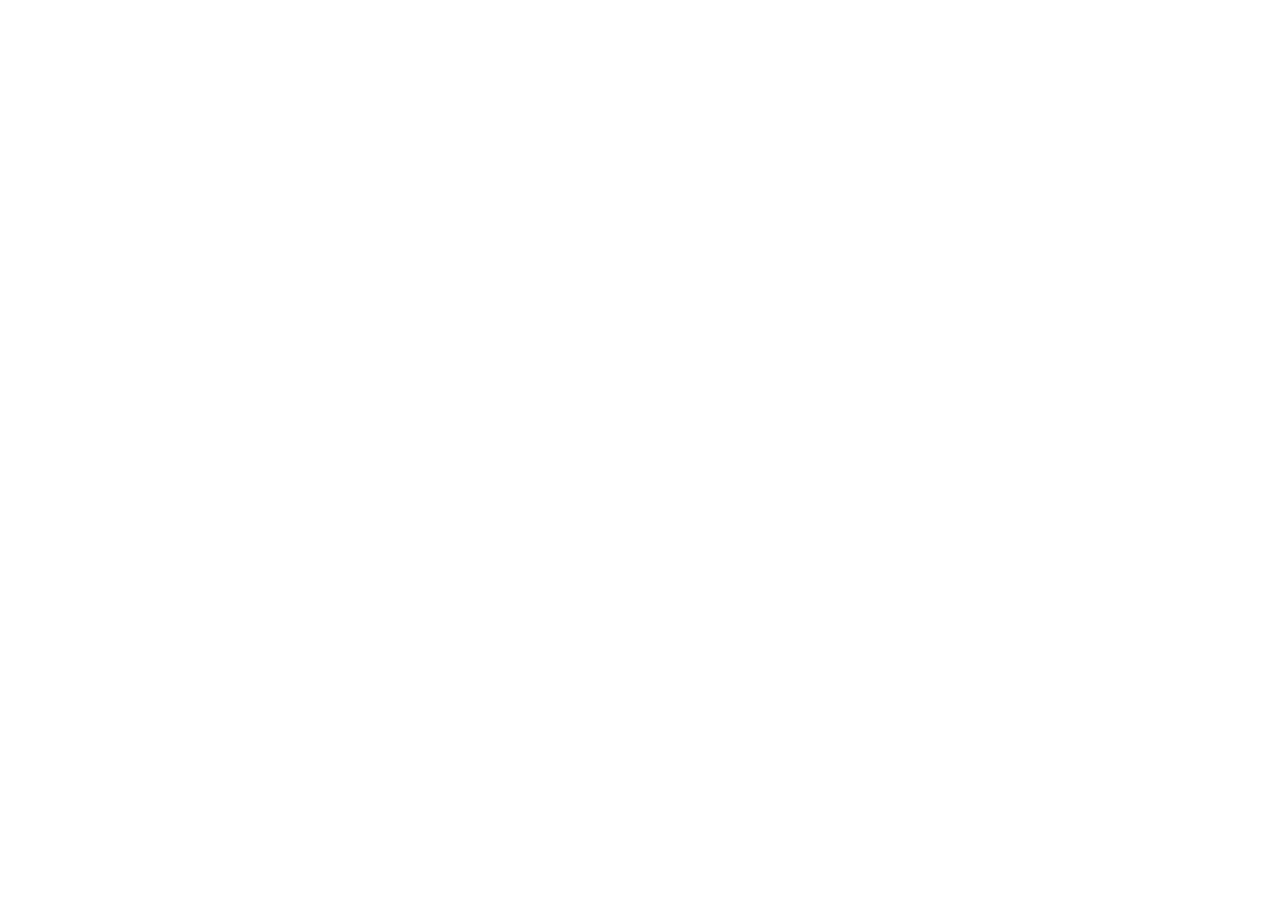
==== favourite.html @ eb2d02dd "added google font cdn link in order to use specific fonts that meet topography requirement of the si" ====
<!DOCTYPE html>
<html lang="en">
<head>
    <meta charset="UTF-8">
    <meta name="viewport" content="width=device-width, initial-scale=1.0">
    <title>Favourites</title>
 <link rel="stylesheet" href="/styles/favourites.css">
 <link href="https://fonts.googleapis.com/css2?family=Lora:wght@600;700&family=Montserrat:wght@500;600;700&family=Open+Sans:wght@400;600&display=swap" rel="stylesheet">
</head>
<body>
    
    <script type="module" src="/Controllers/favourites.js"></script>
</body>
</html>
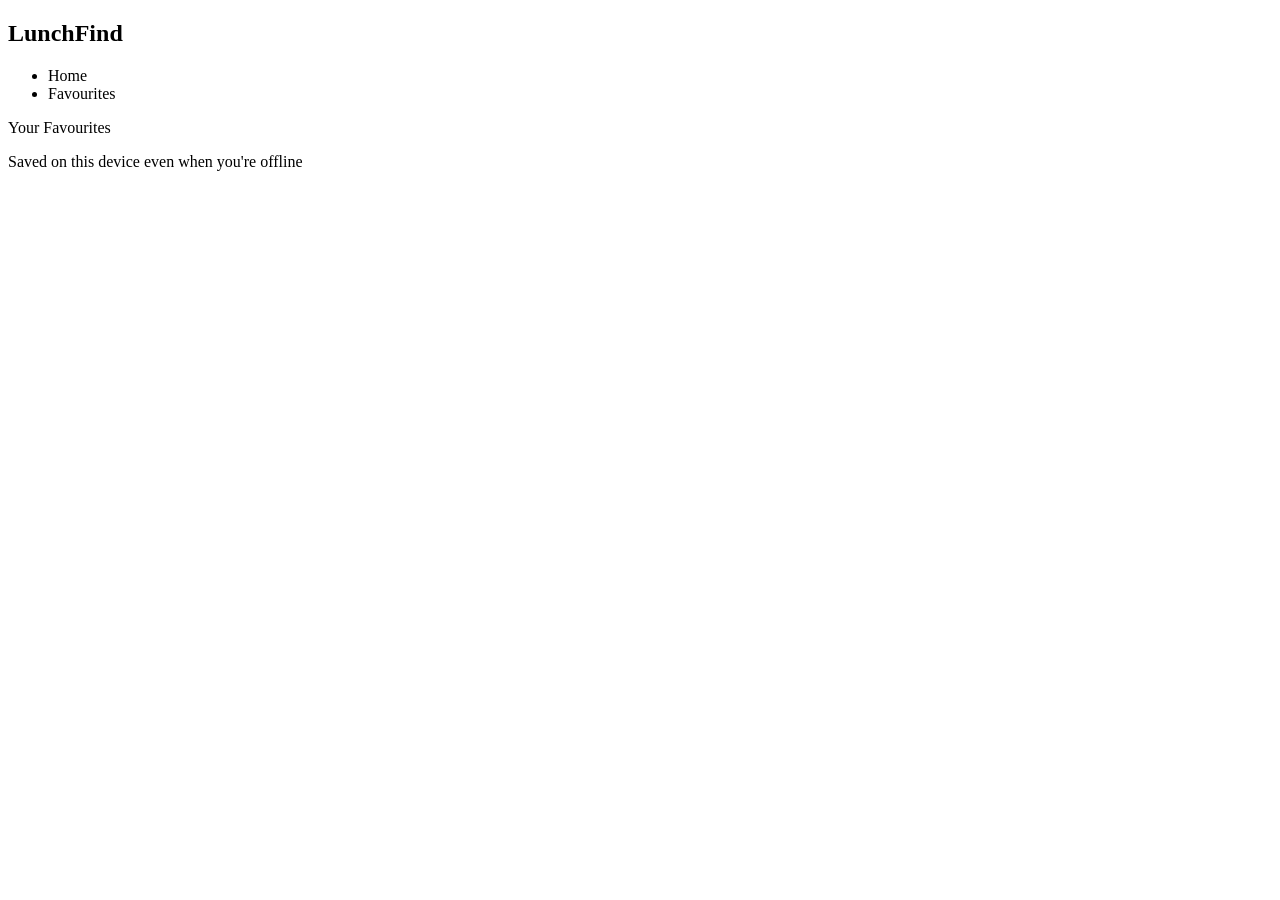
==== commit 59417a96: "added favourites button to all the recipes searched from api and updated favourites html page" ====
--- a/favourite.html
+++ b/favourite.html
@@ -8,7 +8,28 @@
  <link href="https://fonts.googleapis.com/css2?family=Lora:wght@600;700&family=Montserrat:wght@500;600;700&family=Open+Sans:wght@400;600&display=swap" rel="stylesheet">
 </head>
 <body>
-    
+   <nav>
+        <h1>LunchFind</h1>
+        <ul>
+            <li>Home</li>
+            <li>Favourites</li>
+        </ul>
+    </nav>
+
+    <main>
+        <header>
+        <section>
+            <div></div>
+            <p>Your Favourites</p>
+            <p>Saved on this device even when you're offline</p>
+        </section>
+    </header>
+
+    <p class="favourites-number"></p>
+     <section class="recipes-container">
+
+       </section>
+    </main>
     <script type="module" src="/Controllers/favourites.js"></script>
 </body>
 </html>
--- a/styles/favourites.css
+++ b/styles/favourites.css
@@ -0,0 +1,77 @@
+:root {
+  /* ---------- Colours ---------- */
+  /* 60%: white and light gray (backgrounds, cards) */
+  --white: #FFFFFF;
+  --gray-100: #F4F4F4;      /* cards, panels */
+  --gray-200: #E5E5E5;      /* card borders, dividers */
+  --gray-300: #CFCFCF;      /* chip, input and round-button borders */
+  --skeleton: #E0E0E0;      /* loading placeholders */
+
+  /* 30%: deep charcoal (text, headline panel) */
+  --charcoal: #2F0505;
+  --muted: #6E5555;         /* labels, captions, secondary text */
+  --on-charcoal-soft: #EBD9D9;  /* subtitle text on the charcoal panel */
+
+  /* 10%: crimson accent (buttons, active chip, saved heart) */
+  --crimson: #CC1B1B;
+
+  /* Overlays and shadows */
+  --heart-bg: rgba(255, 255, 255, 0.94);
+  --shadow-heart: 0 2px 8px rgba(47, 5, 5, 0.2);
+  --shadow-arrow: 0 4px 14px rgba(47, 5, 5, 0.3);
+  --focus-ring: 3px solid var(--charcoal);
+
+  /* Placeholder food tones (replaced by real photos) */
+  --food-1: #8C4A1F;
+  --food-2: #6B2F1A;
+  --food-3: #A4521F;
+  --food-4: #5C3D2E;
+  --food-5: #9A6A3A;
+  --food-6: #7A3B1E;
+
+  /* ---------- Font families ---------- */
+  --font-display: 'Lora', Georgia, serif;          /* headlines */
+  --font-ui: 'Montserrat', sans-serif;             /* nav, buttons, chips, labels */
+  --font-body: 'Open Sans', sans-serif;            /* reading text */
+
+  /* ---------- Font weights ---------- */
+  --fw-regular: 400;   /* Open Sans body */
+  --fw-medium: 500;    /* Montserrat chips */
+  --fw-semibold: 600;  /* nav links, labels, active chip, Open Sans emphasis */
+  --fw-bold: 700;      /* Lora headlines, buttons */
+
+  /* ---------- Font sizes ---------- */
+  --fs-hero: clamp(36px, 6vw, 64px);   /* home headline */
+  --fs-modal-title: 52px;              /* recipe name in the modal */
+  --fs-section: 36px;                  /* "Search all recipes" */
+  --fs-state-title: 26px;              /* empty and error titles */
+  --fs-logo: 24px;
+  --fs-subheading: 24px;               /* "Ingredients", "Method" */
+  --fs-card-title: 22px;
+  --fs-lead: 18px;                     /* hero subtitle */
+  --fs-body: 16px;                     /* default text, input */
+  --fs-ui: 15px;                       /* buttons, chips, nav links */
+  --fs-caption: 13px;
+  --fs-label: 12px;                    /* uppercase labels */
+
+  /* ---------- Line heights and letter spacing ---------- */
+  --lh-heading: 1.05;
+  --lh-body: 1.5;
+  --ls-heading: -0.01em;
+  --ls-label: 0.06em;
+
+  /* ---------- Corner radii ---------- */
+  --radius-skeleton: 12px;
+  --radius-card: 20px;
+  --radius-panel: 24px;
+  --radius-hero: 28px;
+  --radius-pill: 999px;
+
+  /* ---------- Layout ---------- */
+  --page-max: 1200px;
+  --page-gutter: 24px;
+  --grid-gap: 24px;
+  --card-min: 300px;                   /* result grid: 3 columns on desktop */
+  --tap-target: 44px;                  /* minimum size for buttons, chips, hearts */
+  --carousel-height: clamp(240px, 42vw, 520px);
+}
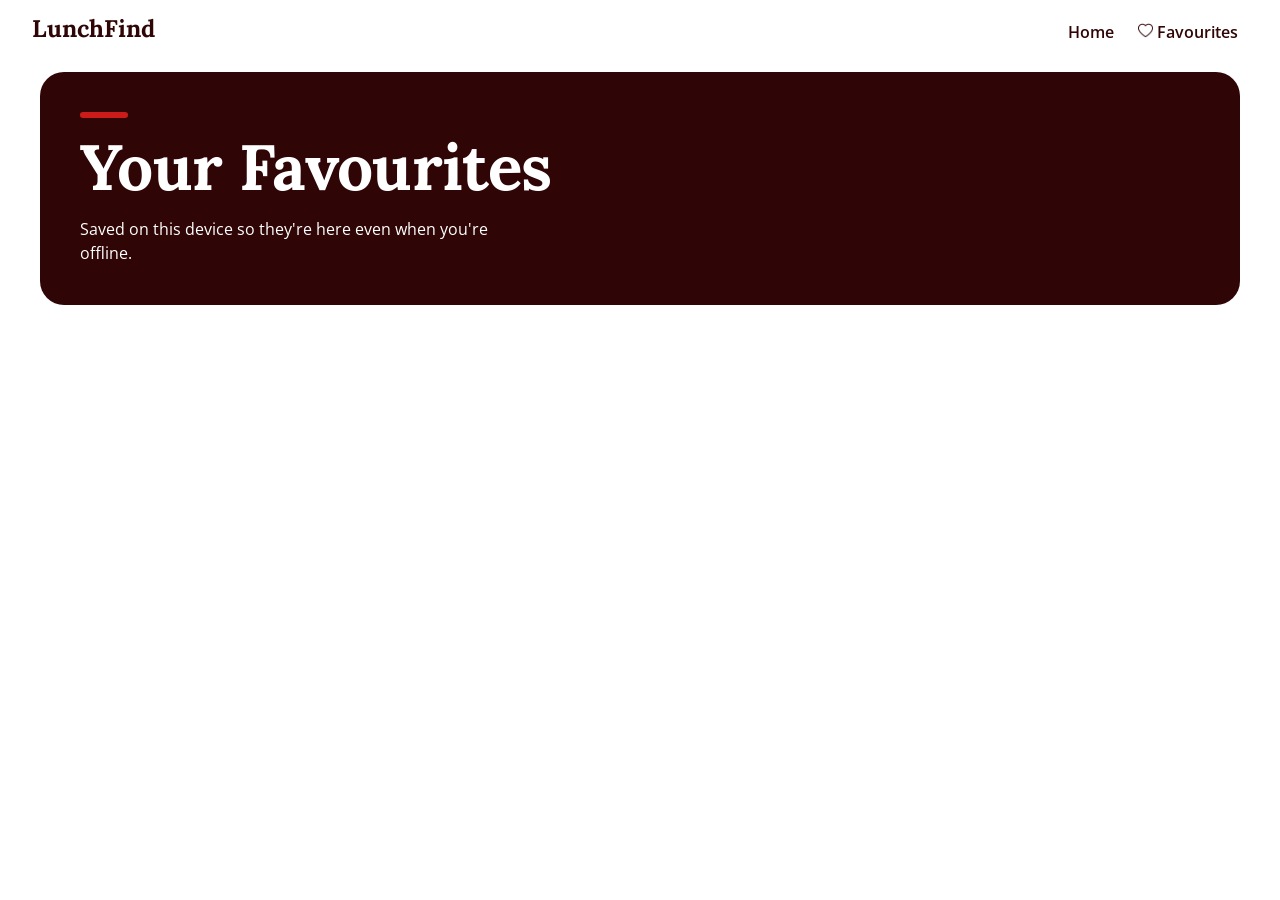
==== commit c4adc8bf: "added navigation bar and main header section to favourites page" ====
--- a/favourite.html
+++ b/favourite.html
@@ -8,26 +8,27 @@
  <link href="https://fonts.googleapis.com/css2?family=Lora:wght@600;700&family=Montserrat:wght@500;600;700&family=Open+Sans:wght@400;600&display=swap" rel="stylesheet">
 </head>
 <body>
-   <nav>
+  <nav>
         <h1>LunchFind</h1>
         <ul>
-            <li>Home</li>
-            <li>Favourites</li>
+            <li><a href="index.html">Home</a></li>
+            <li><a href="favourite.html"><img src="/image/heart5.png" alt="nav-favourite-icon"> Favourites</a></li>
         </ul>
+        <button class="sidebar-toggleOn"><img src="/image/hamburger (1).png" alt="hamburger-icon"></button>
     </nav>
-
+    
     <main>
         <header>
         <section>
             <div></div>
-            <p>Your Favourites</p>
-            <p>Saved on this device even when you're offline</p>
+            <h2>Your Favourites</h2>
+            <p>Saved on this device so they're here even when you're offline.</p>
         </section>
     </header>
 
     <p class="favourites-number"></p>
      <section class="recipes-container">
-
+     
        </section>
     </main>
     <script type="module" src="/Controllers/favourites.js"></script>
--- a/styles/favourites.css
+++ b/styles/favourites.css
@@ -74,4 +74,93 @@
   --card-min: 300px;                   /* result grid: 3 columns on desktop */
   --tap-target: 44px;                  /* minimum size for buttons, chips, hearts */
   --carousel-height: clamp(240px, 42vw, 520px);
-}+}
+
+body{
+    position: relative;
+    padding: 4em 2em 0 2em;
+}
+.hidden{
+    display: none !important;
+}
+nav{
+    display: flex;
+    position: fixed;
+    top: 0;
+    right: 0;
+    left: 0;
+    justify-content: space-between;
+    background-color: white;
+    padding: 8px 2em;
+    z-index: 1500;
+}
+nav h1{
+    font-family: var(--font-display);
+    color: var(--charcoal);
+    margin: 5px 0;
+}
+nav ul{
+    padding: 5px 0;
+    list-style-type: none;
+    margin: 0;
+}
+nav img{
+    width: 15px;
+    height: 15px;
+    margin-top: 5px;
+}
+nav ul li{
+    display: inline-block;
+}
+nav ul li a{
+    display: inline-block;
+    padding: 5px 10px;
+    font-family:var(--font-body);
+    color: var(--charcoal);
+    font-weight:var(--fw-semibold);
+    text-decoration: none;
+}
+
+.sidebar-toggleOn{
+    position: absolute;
+    right: 0;
+    top: 8px;
+    right: 8px;
+    background-color: transparent;
+    border: none;
+    display: none;
+}
+.sidebar-toggleOn img{
+    width: 20px;
+    height: 20px;
+}
+
+main header{
+    background-color:var(--charcoal);
+    padding: 2.5em;
+    border-radius: 1.5em;
+    margin-bottom: 2em;
+}
+main header div{
+   width: 3em;
+   background-color:var(--crimson);
+   height: 6px;
+   border-radius:5px;
+   margin-bottom: 1em;
+}
+main header h2{
+    color: var(--white);
+    font-family:var(--font-display);
+    font-size:var(--fs-hero);
+    margin: 0;
+    max-width: 500px;
+    line-height:var(--lh-heading);
+    letter-spacing:var(--ls-heading);
+}
+main header p{
+    margin: 1em 0 0 0;
+    line-height:var(--lh-body);
+    font-family:var(--font-body);
+    color: white;
+    max-width: 450px;
+}
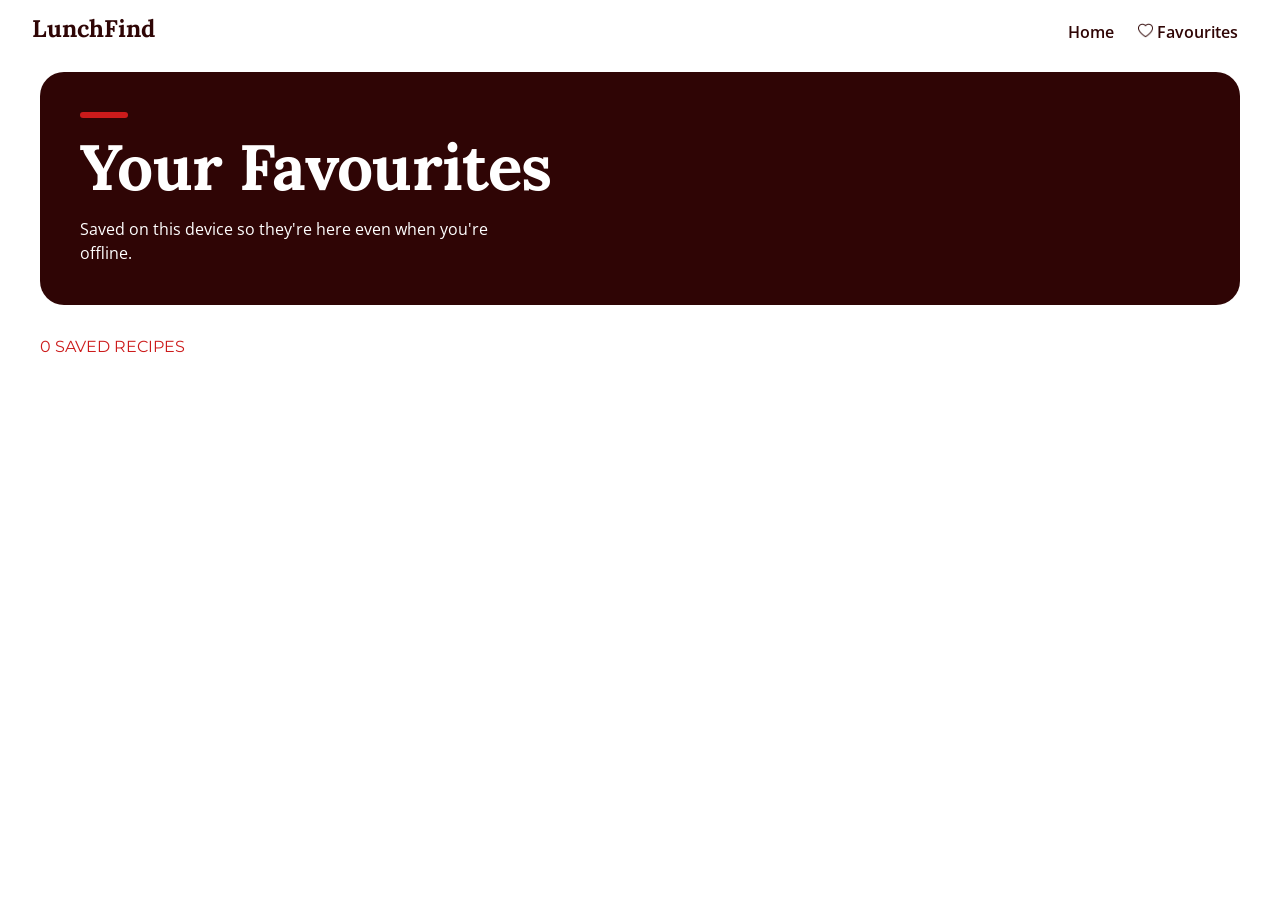
==== commit d1f7685b: "filtering of favourites array added on heart button click" ====
--- a/favourite.html
+++ b/favourite.html
@@ -29,7 +29,11 @@
     <p class="favourites-number"></p>
      <section class="recipes-container">
      
-       </section>
+    </section>
+
+<section class="recipe-modal hidden">
+  
+</section>
     </main>
     <script type="module" src="/Controllers/favourites.js"></script>
 </body>
--- a/styles/favourites.css
+++ b/styles/favourites.css
@@ -164,3 +164,68 @@
     color: white;
     max-width: 450px;
 }
+
+/* recipe container recipes */
+.recipes-container{
+    display: grid;
+    grid-template-columns: 1fr 1fr 1fr;
+    gap: 2em;
+    margin: 1em 0;
+    width: 100%;
+}
+.recipe{
+    position: relative;
+    border-radius: 1em;
+    background-color:var(--gray-100);
+    border: 1px solid var(--gray-200);
+}
+.recipe .img-div{
+    height: 300px;
+    overflow: hidden;
+    border-top-right-radius: 1em;
+    border-top-left-radius: 1em;
+}
+.recipe:hover .recipe-image{
+   transform: scale(1.2);
+}
+.recipe img{
+  width: 100%;
+  height: 300px;
+  border-top-right-radius: 1em;
+  border-top-left-radius: 1em;
+  object-fit: cover;
+  transition: transform 0.5s ease;
+}
+.recipe section{
+    padding: 0 0 0 1em;
+}
+
+.recipe .favourite-btn{
+    background-color: white;
+    height: 30px;
+    width: 30px;
+    border-radius: 50%;
+    border: 1px solid transparent;
+    position: absolute;
+    top: 5px;
+    right: 5px;
+}
+.recipe .favourite-btn img{
+    width: 15px;
+    height: 15px;
+}
+
+.recipe-cat-cty{
+    font-family:var(--font-ui);
+    color:var(--crimson);
+}
+.recipe-mealName{
+    font-family:var(--font-display);
+    color:var(--charcoal);
+    font-size: 1.5rem;
+    margin: 5px 0;
+}
+.favourites-number{
+  font-family:var(--font-ui);
+  color:var(--crimson);
+}
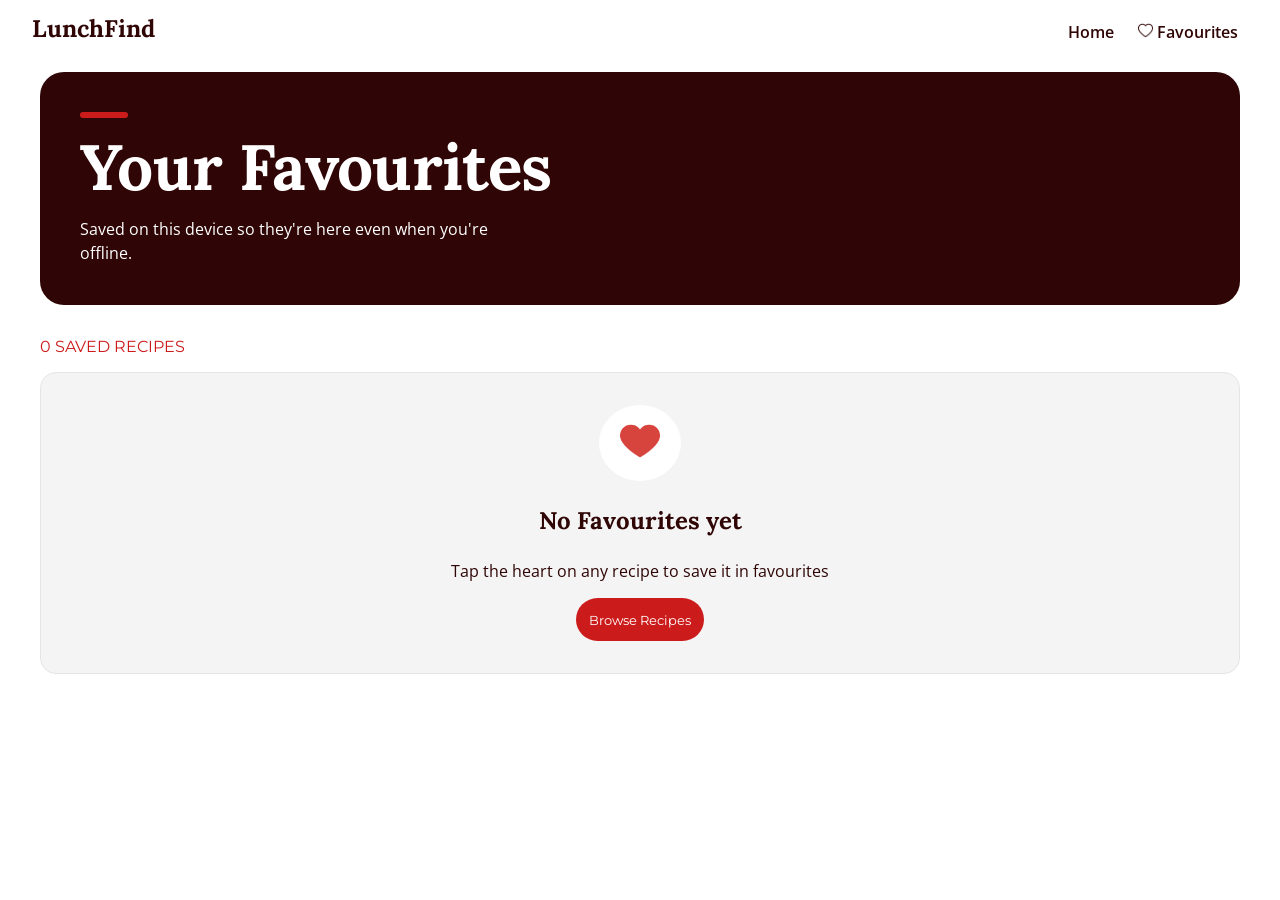
==== commit 5bee52f4: "added responsivenees to entire favourites page" ====
--- a/favourite.html
+++ b/favourite.html
@@ -16,7 +16,7 @@
         </ul>
         <button class="sidebar-toggleOn"><img src="/image/hamburger (1).png" alt="hamburger-icon"></button>
     </nav>
-    
+    <div class="overlay hidden"></div>
     <main>
         <header>
         <section>
@@ -34,6 +34,16 @@
 <section class="recipe-modal hidden">
   
 </section>
+<aside class="sidebar">
+    <section>
+        <h4>LunchFind</h4>
+        <button class="sidebar-close-btn"><img src="/image/close (4).png" alt="close-icon"></button>
+    </section>
+    <ul>
+        <li><a href="index.html">Home</a></li>
+        <li><a href="favourite.html"><img src="/image/heart.png"> Favourites</a></li>
+    </ul>
+</aside>
     </main>
     <script type="module" src="/Controllers/favourites.js"></script>
 </body>
--- a/styles/favourites.css
+++ b/styles/favourites.css
@@ -121,6 +121,62 @@
     text-decoration: none;
 }
 
+.sidebar{
+    position: fixed;
+    top: 0;
+    bottom: 0;
+    left: 0;
+    width: 250px;
+    transform: translateX(-100%);
+    background-color: white;
+    z-index: 1600;
+    padding: 2em 1em;
+    transition: transform 0.3s ease-in;
+}
+.sidebar.active{
+    transform: translateX(0%);
+}
+.sidebar h4{
+    margin: 0;
+    font-family:var(--font-display);
+}
+.sidebar ul {
+    padding: 0;
+    list-style-type: none;
+    font-family:var(--font-body);
+}
+.sidebar ul li{
+    padding: 1em 2px;
+}
+.sidebar ul li a{
+    color: var(--charcoal);
+    text-decoration: none;
+}
+.sidebar button{
+    background-color: white;
+    border-radius: 50%;
+    width: 30px;
+    height: 30px;
+    border: 1px solid var(--gray-200);
+}
+.sidebar img{
+    width: 10px;
+    height: 10px;
+}
+.overlay{
+    background-color: rgba(47, 5, 5, 0.55);
+    position: fixed;
+    top: 0;
+    left: 0;
+    right: 0;
+    bottom: 0;
+    z-index: 1550;
+}
+.sidebar section{
+    display: flex;
+    justify-content: space-between;
+}
+
 .sidebar-toggleOn{
     position: absolute;
     right: 0;
@@ -229,3 +285,166 @@
   font-family:var(--font-ui);
   color:var(--crimson);
 }
+.No-favourites-empty-state{
+    background-color:var(--gray-100);
+    text-align: center;
+    padding: 2em;
+    border: 1px solid var(--gray-200);
+    border-radius: 1em;
+}
+.No-favourites-empty-state img{
+    width: 40px;
+    height: 40px;
+}
+.No-favourites-empty-state div{
+    background-color: white;
+    display: inline-block;
+    padding: 1em 1.3em;
+    border-radius: 50%;
+    text-align: center;
+}
+
+.No-favourites-empty-state h3{
+    font-family:var(--font-display);
+    font-size: 1.5rem;
+    color:var(--charcoal);
+}
+.No-favourites-empty-state p{
+    font-family:var(--font-body);
+    color:var(--charcoal);
+}
+.No-favourites-empty-state button{
+  background-color:var(--crimson);
+    padding: 1em;
+    border: none;
+    border-radius: 2em;
+    font-weight:var(--fw-regular);
+    font-family:var(--font-ui);
+    color:var(--white);
+}
+
+/* recipe modal styles */
+.recipe-modal{
+   display: grid;
+   position: fixed;
+   top: 0;
+   left: 0;
+   right: 0; 
+   background-color: white;
+   grid-template-columns: 1fr 1fr;
+   z-index: 1600;
+   height: 100vh;
+   overflow-y: auto;
+}
+.recipe-modal ul{
+  column-count: 3;
+  column-gap: 2rem;
+}
+.recipe-modal ul li{
+    break-inside: avoid;
+    font-family:var(--font-body);
+    color:var(--charcoal);
+}
+.recipe-modal .hidden{
+    display: none;
+}
+.recipe-modal .category-count{
+   font-family:var(--font-ui);
+   color:var(--crimson); 
+   margin: 0 0 0 0;
+}
+.instructions-container p{
+   margin: 0;
+   font-family:var(--font-body);
+   color:#2F0505;
+}
+.recipe-modal h3{
+    font-size: 3rem;
+    margin: 2px 0;
+}
+.recipe-modal h4{
+   font-size: 1.5rem;
+   margin-bottom: 0;
+}
+.recipe-modal h3, h4{
+    font-family:var(--font-display);
+    color:var(--charcoal);
+}
+.recipe-modal header{
+    text-align: right;
+    background-color: transparent;
+}
+.recipe-modal .recipe-details{
+    padding: 1em 0 0 1em;
+}
+
+.close-modal-btn{
+    background-color: white;
+    border: 1px solid var(--gray-200);
+    border-radius: 50%;
+    padding: 10px 12px;
+    position: absolute;
+    top: 0;
+    right: 0;
+}
+
+.close-modal-btn img{
+    width: 20px;
+    height: 20px;
+}
+.modal-img-cont .modal-img{
+    height: 100%;
+    object-fit: cover;
+    width: 100%;
+}
+
+
+@media(max-width: 906px){
+    .recipes-container{
+    grid-template-columns: 1fr 1fr !important;
+    }
+       .recipe-modal{
+        grid-template-columns: 1fr;
+        grid-template-rows: 400px 2fr;
+    }
+    .loading-state section{
+        grid-template-columns: 1fr 1fr;
+    }
+}
+
+@media(max-width: 616px){
+    .recipes-container{
+        grid-template-columns: 1fr !important;
+    }
+    .recipe-modal ul{
+        column-count: 2;
+    }
+    .loading-state section{
+        grid-template-columns: 1fr;
+    }
+}
+@media(max-width: 440px){
+    body{
+        padding: 4em 1em 0 1em;
+    }
+    nav ul li{
+        display: none;
+    }
+    .sidebar-toggleOn{
+        display: block;
+        right: 16px;
+    }
+    .recipe-modal h3{
+        font-size: 2rem;
+    }
+}
+
+@media(max-width: 350px){
+    body{
+        padding: 4em 8px 0 8px;
+    }
+     .sidebar-toggleOn{
+        display: block;
+        right: 8pxpx;
+    }
+}
